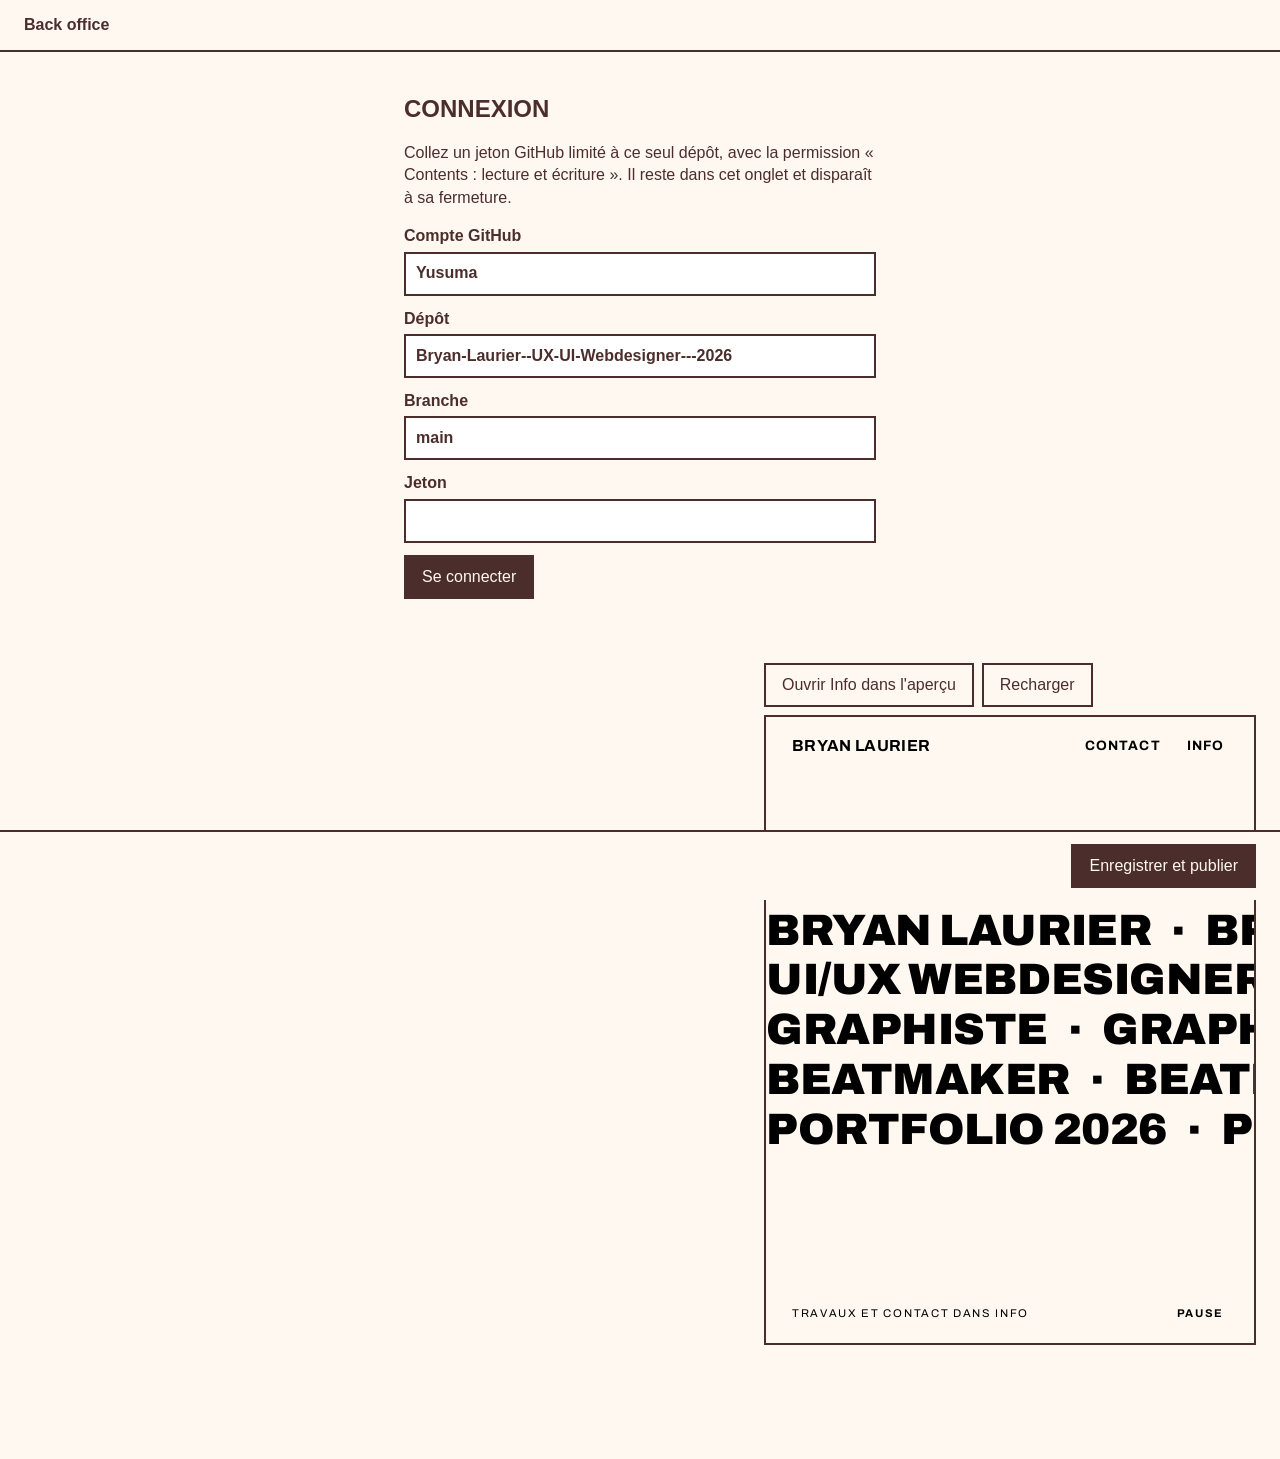
==== admin/index.html @ 583ed364 "Back office Update" ====
<!DOCTYPE html>
<html lang="fr">
<head>
<meta charset="UTF-8">
<meta name="viewport" content="width=device-width, initial-scale=1.0">
<meta name="robots" content="noindex, nofollow">
<meta http-equiv="Content-Security-Policy" content="default-src 'none'; script-src 'self'; style-src 'self'; img-src 'self' blob: data:; connect-src https://api.github.com; frame-src 'self'; base-uri 'none'; form-action 'none'">
<title>Back office | Bryan Laurier</title>
<link rel="stylesheet" href="admin.css">
</head>
<body>
<header class="top"><strong>Back office</strong><span id="who"></span><button id="logout" hidden type="button">Se déconnecter</button></header>

<section id="login" class="panel">
  <h1>Connexion</h1>
  <p>Collez un jeton GitHub limité à ce seul dépôt, avec la permission « Contents : lecture et écriture ». Il reste dans cet onglet et disparaît à sa fermeture.</p>
  <label>Compte GitHub <input id="owner" value="Yusuma" autocomplete="off"></label>
  <label>Dépôt <input id="repo" value="Bryan-Laurier--UX-UI-Webdesigner---2026" autocomplete="off"></label>
  <label>Branche <input id="branch" value="main" autocomplete="off"></label>
  <label>Jeton <input id="token" type="password" autocomplete="off"></label>
  <button id="connect" type="button" class="primary">Se connecter</button>
  <p id="loginMsg" role="status"></p>
</section>

<div id="app" hidden>
  <nav id="tabs" aria-label="Sections"></nav>
  <main id="form"></main>
  <aside id="preview">
    <div class="pv-bar"><button id="pvInfo" type="button">Ouvrir Info dans l'aperçu</button><button id="pvReload" type="button">Recharger</button></div>
    <iframe id="frame" title="Aperçu du site" src="../"></iframe>
  </aside>
  <footer class="savebar"><span id="status" role="status"></span><button id="save" type="button" class="primary">Enregistrer et publier</button></footer>
</div>
<script src="admin.js"></script>
</body>
</html>
---- admin/admin.css ----
:root{--dark:#4B2E2B;--light:#FFF8F0;--mid:#8C5A3C;--accent:#C08552;}
*{box-sizing:border-box;}
body{margin:0;background:var(--light);color:var(--dark);font:16px/1.4 'Work Sans',Arial,sans-serif;padding-bottom:84px;}
.top{display:flex;gap:16px;align-items:center;padding:14px 24px;border-bottom:2px solid var(--dark);}
.top #who{flex:1;color:var(--mid);}
h1,h2{text-transform:uppercase;margin:0 0 12px;}
button,input,select,textarea{font:inherit;color:inherit;}
button{min-height:44px;padding:0 16px;border:2px solid var(--dark);background:var(--light);cursor:pointer;}
button.primary{background:var(--dark);color:var(--light);}
button:focus-visible,input:focus-visible,select:focus-visible,textarea:focus-visible{outline:3px solid var(--accent);outline-offset:2px;}
.panel{max-width:520px;margin:40px auto;padding:0 24px;}
label{display:block;margin:12px 0;font-weight:600;}
input[type=text],input:not([type]),input[type=password],input[type=url],select,textarea{display:block;width:100%;min-height:44px;margin-top:4px;padding:8px 10px;border:2px solid var(--dark);background:#fff;}
input[type=color]{display:block;width:100%;height:44px;margin-top:4px;border:2px solid var(--dark);padding:2px;background:#fff;}
textarea{min-height:90px;resize:vertical;}
#app{display:grid;grid-template-columns:200px minmax(0,1fr) minmax(0,1fr);gap:24px;padding:24px;align-items:start;}
#tabs{display:flex;flex-direction:column;gap:6px;position:sticky;top:12px;}
#tabs button{text-align:left;}
#tabs button[aria-current=true]{background:var(--dark);color:var(--light);}
#preview{position:sticky;top:12px;}
.pv-bar{display:flex;gap:8px;margin-bottom:8px;}
#frame{width:100%;height:70vh;border:2px solid var(--dark);background:var(--light);}
fieldset{border:2px solid var(--dark);margin:0 0 16px;padding:12px 16px;}
legend{font-weight:700;padding:0 6px;}
.row-actions{display:flex;gap:8px;flex-wrap:wrap;margin-top:8px;}
.list-row{display:flex;gap:8px;align-items:flex-end;}
.list-row label{flex:1;margin:6px 0;}
.checks{display:flex;gap:16px;margin:10px 0;}
.checks label{display:flex;gap:6px;align-items:center;margin:0;font-weight:400;}
.thumb{width:160px;aspect-ratio:4/3;object-fit:cover;border:2px solid var(--dark);display:block;margin-top:6px;background:var(--accent);}
.savebar{position:fixed;left:0;right:0;bottom:0;display:flex;gap:16px;justify-content:flex-end;align-items:center;padding:12px 24px;background:var(--light);border-top:2px solid var(--dark);}
#status.err{color:#8a1c1c;font-weight:700;}
@media(max-width:1100px){#app{grid-template-columns:1fr;}#tabs{flex-direction:row;flex-wrap:wrap;position:static;}#preview{position:static;}#frame{height:50vh;}}
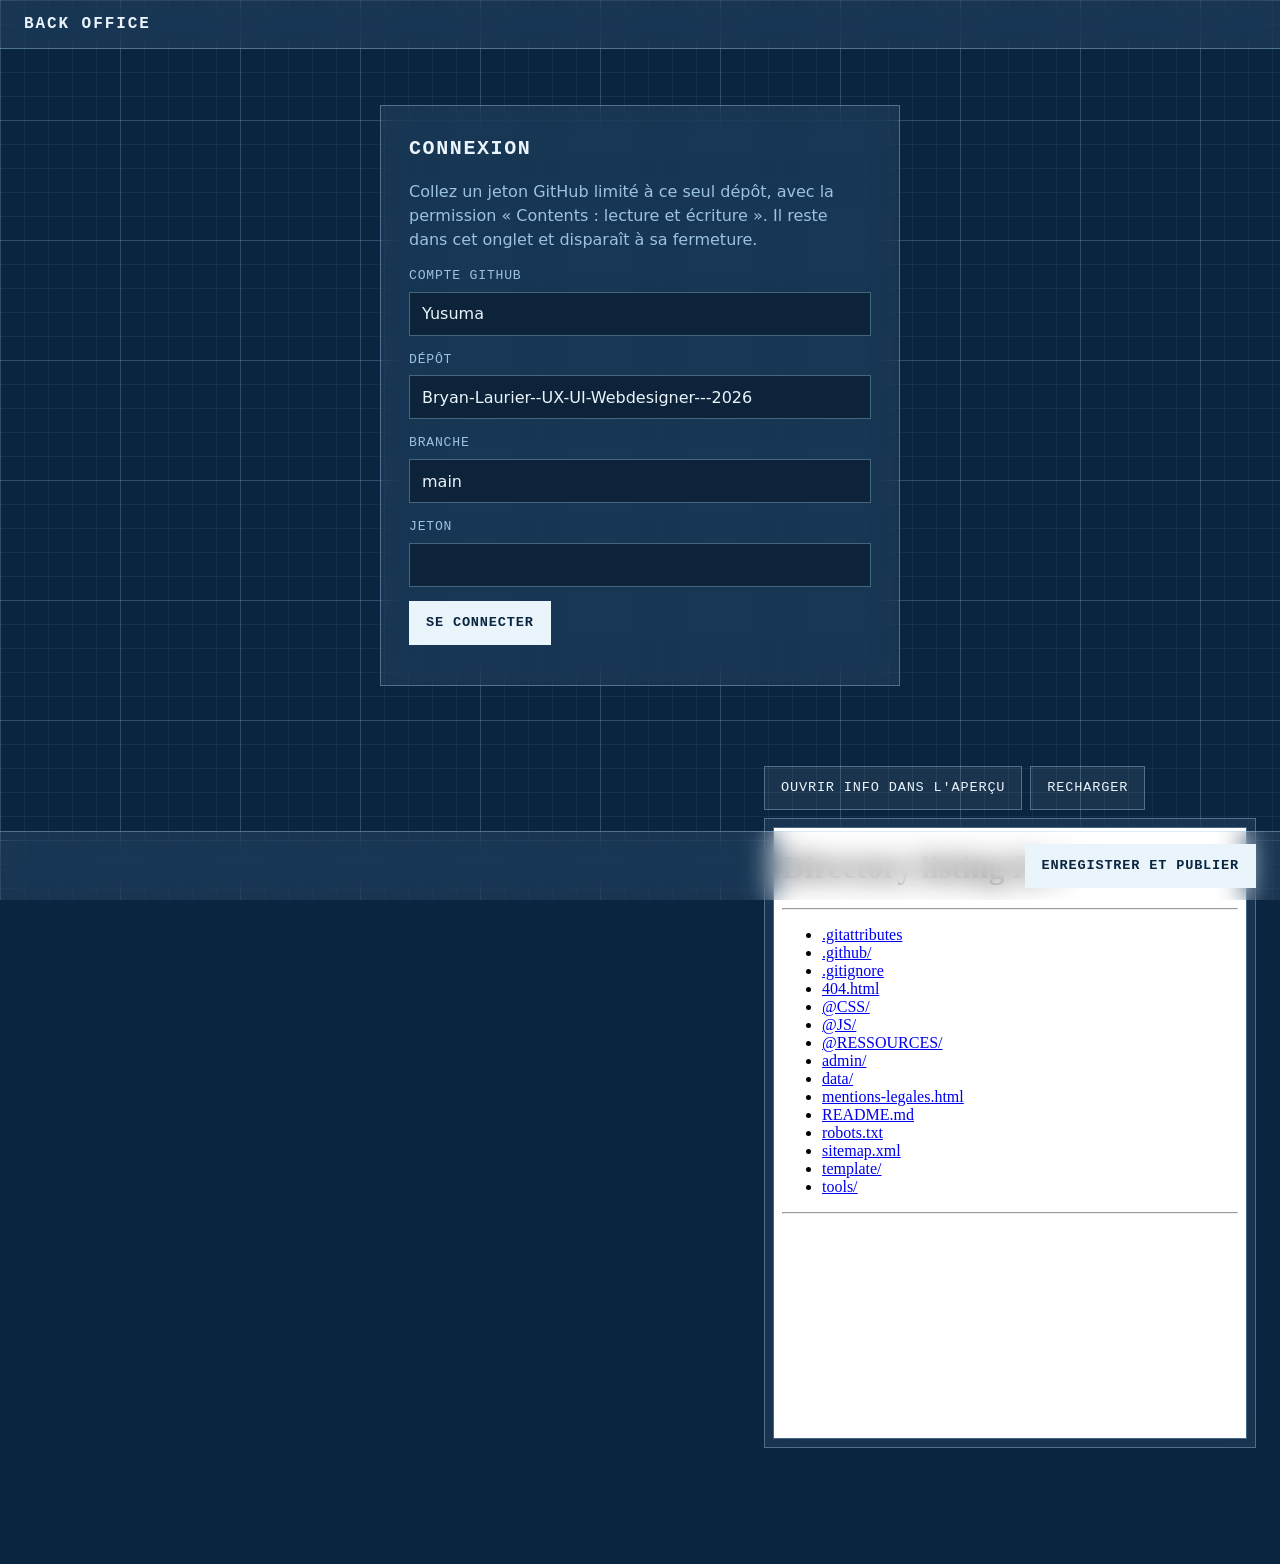
==== commit 7503e936: "Back Office design update" ====
--- a/admin/index.html
+++ b/admin/index.html
@@ -27,7 +27,7 @@
   <main id="form"></main>
   <aside id="preview">
     <div class="pv-bar"><button id="pvInfo" type="button">Ouvrir Info dans l'aperçu</button><button id="pvReload" type="button">Recharger</button></div>
-    <iframe id="frame" title="Aperçu du site" src="../"></iframe>
+    <div class="pv-wrap"><iframe id="frame" title="Aperçu du site" src="../"></iframe></div>
   </aside>
   <footer class="savebar"><span id="status" role="status"></span><button id="save" type="button" class="primary">Enregistrer et publier</button></footer>
 </div>
--- a/admin/admin.css
+++ b/admin/admin.css
@@ -1,33 +1,86 @@
-:root{--dark:#4B2E2B;--light:#FFF8F0;--mid:#8C5A3C;--accent:#C08552;}
+/* Back office : verre dépoli sur fond de plan d'architecte (bleu de cyanotype, traits clairs) */
+:root{
+  color-scheme:dark;
+  --bg:#0a2540;--ink:#eaf4fb;--muted:#9cc3de;--line:rgba(160,210,240,.38);--line-soft:rgba(160,210,240,.18);
+  --glass:rgba(255,255,255,.07);--glass-strong:rgba(255,255,255,.12);--field:rgba(4,20,38,.55);
+  --paper:#eaf4fb;--cyan:#7fd8f0;--focus:#ffd166;--err:#ffb4a8;
+  --mono:ui-monospace,'SF Mono',Menlo,Consolas,'Liberation Mono',monospace;
+  --sans:system-ui,-apple-system,'Segoe UI',Roboto,'Helvetica Neue',Arial,sans-serif;
+}
 *{box-sizing:border-box;}
-body{margin:0;background:var(--light);color:var(--dark);font:16px/1.4 'Work Sans',Arial,sans-serif;padding-bottom:84px;}
-.top{display:flex;gap:16px;align-items:center;padding:14px 24px;border-bottom:2px solid var(--dark);}
-.top #who{flex:1;color:var(--mid);}
-h1,h2{text-transform:uppercase;margin:0 0 12px;}
+body{margin:0;min-height:100vh;color:var(--ink);font:16px/1.5 var(--sans);padding-bottom:92px;
+  background:
+    linear-gradient(var(--line-soft) 1px,transparent 1px) 0 0/120px 120px,
+    linear-gradient(90deg,var(--line-soft) 1px,transparent 1px) 0 0/120px 120px,
+    linear-gradient(rgba(160,210,240,.07) 1px,transparent 1px) 0 0/24px 24px,
+    linear-gradient(90deg,rgba(160,210,240,.07) 1px,transparent 1px) 0 0/24px 24px,
+    var(--bg);
+  background-attachment:fixed;}
+h1,h2{font-family:var(--mono);font-weight:600;text-transform:uppercase;letter-spacing:.08em;margin:0 0 16px;}
+h1{font-size:1.25rem;}h2{font-size:1.05rem;color:var(--cyan);}
+p{margin:0 0 12px;color:var(--muted);}
 button,input,select,textarea{font:inherit;color:inherit;}
-button{min-height:44px;padding:0 16px;border:2px solid var(--dark);background:var(--light);cursor:pointer;}
-button.primary{background:var(--dark);color:var(--light);}
-button:focus-visible,input:focus-visible,select:focus-visible,textarea:focus-visible{outline:3px solid var(--accent);outline-offset:2px;}
-.panel{max-width:520px;margin:40px auto;padding:0 24px;}
-label{display:block;margin:12px 0;font-weight:600;}
-input[type=text],input:not([type]),input[type=password],input[type=url],select,textarea{display:block;width:100%;min-height:44px;margin-top:4px;padding:8px 10px;border:2px solid var(--dark);background:#fff;}
-input[type=color]{display:block;width:100%;height:44px;margin-top:4px;border:2px solid var(--dark);padding:2px;background:#fff;}
-textarea{min-height:90px;resize:vertical;}
+
+/* verre */
+.top,.panel,#tabs button,fieldset,.pv-wrap,.savebar{background:var(--glass);border:1px solid var(--line);
+  -webkit-backdrop-filter:blur(14px) saturate(120%);backdrop-filter:blur(14px) saturate(120%);}
+.top{display:flex;gap:16px;align-items:center;padding:12px 24px;border-width:0 0 1px;position:sticky;top:0;z-index:5;}
+.top strong{font-family:var(--mono);text-transform:uppercase;letter-spacing:.12em;}
+.top #who{flex:1;color:var(--muted);font-family:var(--mono);font-size:.85rem;}
+.panel{max-width:520px;margin:56px auto;padding:28px;}
+
+/* champs */
+label{display:block;margin:14px 0;font-family:var(--mono);font-size:.82rem;text-transform:uppercase;letter-spacing:.06em;color:var(--muted);}
+input[type=text],input:not([type]),input[type=password],select,textarea{display:block;width:100%;min-height:44px;margin-top:6px;padding:9px 12px;
+  background:var(--field);border:1px solid var(--line);border-radius:0;color:var(--ink);font:1rem var(--sans);text-transform:none;letter-spacing:0;}
+input[type=color]{display:block;width:100%;height:44px;margin-top:6px;padding:3px;background:var(--field);border:1px solid var(--line);border-radius:0;}
+input[type=file]{display:block;margin-top:6px;max-width:100%;color:var(--muted);font:.9rem var(--sans);}
+textarea{min-height:96px;resize:vertical;}
+input::placeholder{color:#6f95b3;}
+
+/* boutons */
+button{min-height:44px;padding:0 16px;border:1px solid var(--line);border-radius:0;background:var(--glass);cursor:pointer;
+  font-family:var(--mono);font-size:.85rem;text-transform:uppercase;letter-spacing:.06em;transition:background .15s,border-color .15s;}
+button:hover:not(:disabled){background:var(--glass-strong);border-color:var(--cyan);}
+button:disabled{opacity:.45;cursor:not-allowed;}
+button.primary{background:var(--paper);color:var(--bg);border-color:var(--paper);font-weight:700;}
+button.primary:hover:not(:disabled){background:#fff;border-color:#fff;}
+:is(button,input,select,textarea):focus-visible{outline:3px solid var(--focus);outline-offset:2px;}
+
+/* mise en page */
 #app{display:grid;grid-template-columns:200px minmax(0,1fr) minmax(0,1fr);gap:24px;padding:24px;align-items:start;}
-#tabs{display:flex;flex-direction:column;gap:6px;position:sticky;top:12px;}
+#tabs{display:flex;flex-direction:column;gap:6px;position:sticky;top:76px;background:none;border:0;-webkit-backdrop-filter:none;backdrop-filter:none;}
 #tabs button{text-align:left;}
-#tabs button[aria-current=true]{background:var(--dark);color:var(--light);}
-#preview{position:sticky;top:12px;}
-.pv-bar{display:flex;gap:8px;margin-bottom:8px;}
-#frame{width:100%;height:70vh;border:2px solid var(--dark);background:var(--light);}
-fieldset{border:2px solid var(--dark);margin:0 0 16px;padding:12px 16px;}
-legend{font-weight:700;padding:0 6px;}
-.row-actions{display:flex;gap:8px;flex-wrap:wrap;margin-top:8px;}
+#tabs button[aria-current=true]{background:var(--glass-strong);border-color:var(--cyan);box-shadow:inset 3px 0 0 var(--cyan);color:#fff;}
+#form{min-width:0;}
+fieldset{margin:0 0 16px;padding:14px 18px 16px;min-width:0;}
+legend{padding:0 8px;font-family:var(--mono);font-size:.82rem;text-transform:uppercase;letter-spacing:.08em;color:var(--cyan);}
+.row-actions{display:flex;gap:8px;flex-wrap:wrap;margin-top:12px;}
 .list-row{display:flex;gap:8px;align-items:flex-end;}
 .list-row label{flex:1;margin:6px 0;}
-.checks{display:flex;gap:16px;margin:10px 0;}
-.checks label{display:flex;gap:6px;align-items:center;margin:0;font-weight:400;}
-.thumb{width:160px;aspect-ratio:4/3;object-fit:cover;border:2px solid var(--dark);display:block;margin-top:6px;background:var(--accent);}
-.savebar{position:fixed;left:0;right:0;bottom:0;display:flex;gap:16px;justify-content:flex-end;align-items:center;padding:12px 24px;background:var(--light);border-top:2px solid var(--dark);}
-#status.err{color:#8a1c1c;font-weight:700;}
-@media(max-width:1100px){#app{grid-template-columns:1fr;}#tabs{flex-direction:row;flex-wrap:wrap;position:static;}#preview{position:static;}#frame{height:50vh;}}
+.checks{display:flex;gap:20px;margin:6px 0;}
+.checks label{display:flex;gap:8px;align-items:center;margin:0;font-family:var(--sans);font-size:1rem;text-transform:none;letter-spacing:0;color:var(--ink);}
+.checks input{width:20px;height:20px;accent-color:var(--cyan);}
+.thumb{width:160px;aspect-ratio:4/3;object-fit:cover;display:block;margin-top:8px;border:1px solid var(--line);background:var(--field);color:var(--muted);font-size:.8rem;}
+
+/* aperçu */
+#preview{position:sticky;top:76px;}
+.pv-bar{display:flex;gap:8px;margin-bottom:8px;flex-wrap:wrap;}
+.pv-wrap{padding:8px;}
+#frame{display:block;width:100%;height:68vh;border:1px solid var(--line);background:var(--bg);}
+
+/* barre d'enregistrement */
+.savebar{position:fixed;left:0;right:0;bottom:0;display:flex;gap:16px;justify-content:flex-end;align-items:center;padding:12px 24px;border-width:1px 0 0;z-index:5;}
+#status{font-family:var(--mono);font-size:.85rem;color:var(--muted);}
+#status.err{color:var(--err);font-weight:700;}
+#loginMsg{color:var(--err);margin-top:12px;}
+
+@media(max-width:1100px){#app{grid-template-columns:1fr;padding:16px;}#tabs{flex-direction:row;flex-wrap:wrap;position:static;}#preview{position:static;}#frame{height:50vh;}}
+@media(max-width:560px){.top #who{display:none;}.top{justify-content:space-between;}.top,.savebar{padding:10px 16px;}.list-row{flex-direction:column;align-items:stretch;}}
+
+/* repli sans verre : fonds pleins, textes inchangés */
+@supports not ((backdrop-filter:blur(1px)) or (-webkit-backdrop-filter:blur(1px))){
+  .top,.panel,#tabs button,fieldset,.pv-wrap,.savebar{background:#0f3558;}}
+@media(prefers-reduced-transparency:reduce){
+  .top,.panel,#tabs button,fieldset,.pv-wrap,.savebar{background:#0f3558;-webkit-backdrop-filter:none;backdrop-filter:none;}}
+@media(prefers-reduced-motion:reduce){button{transition:none;}}
